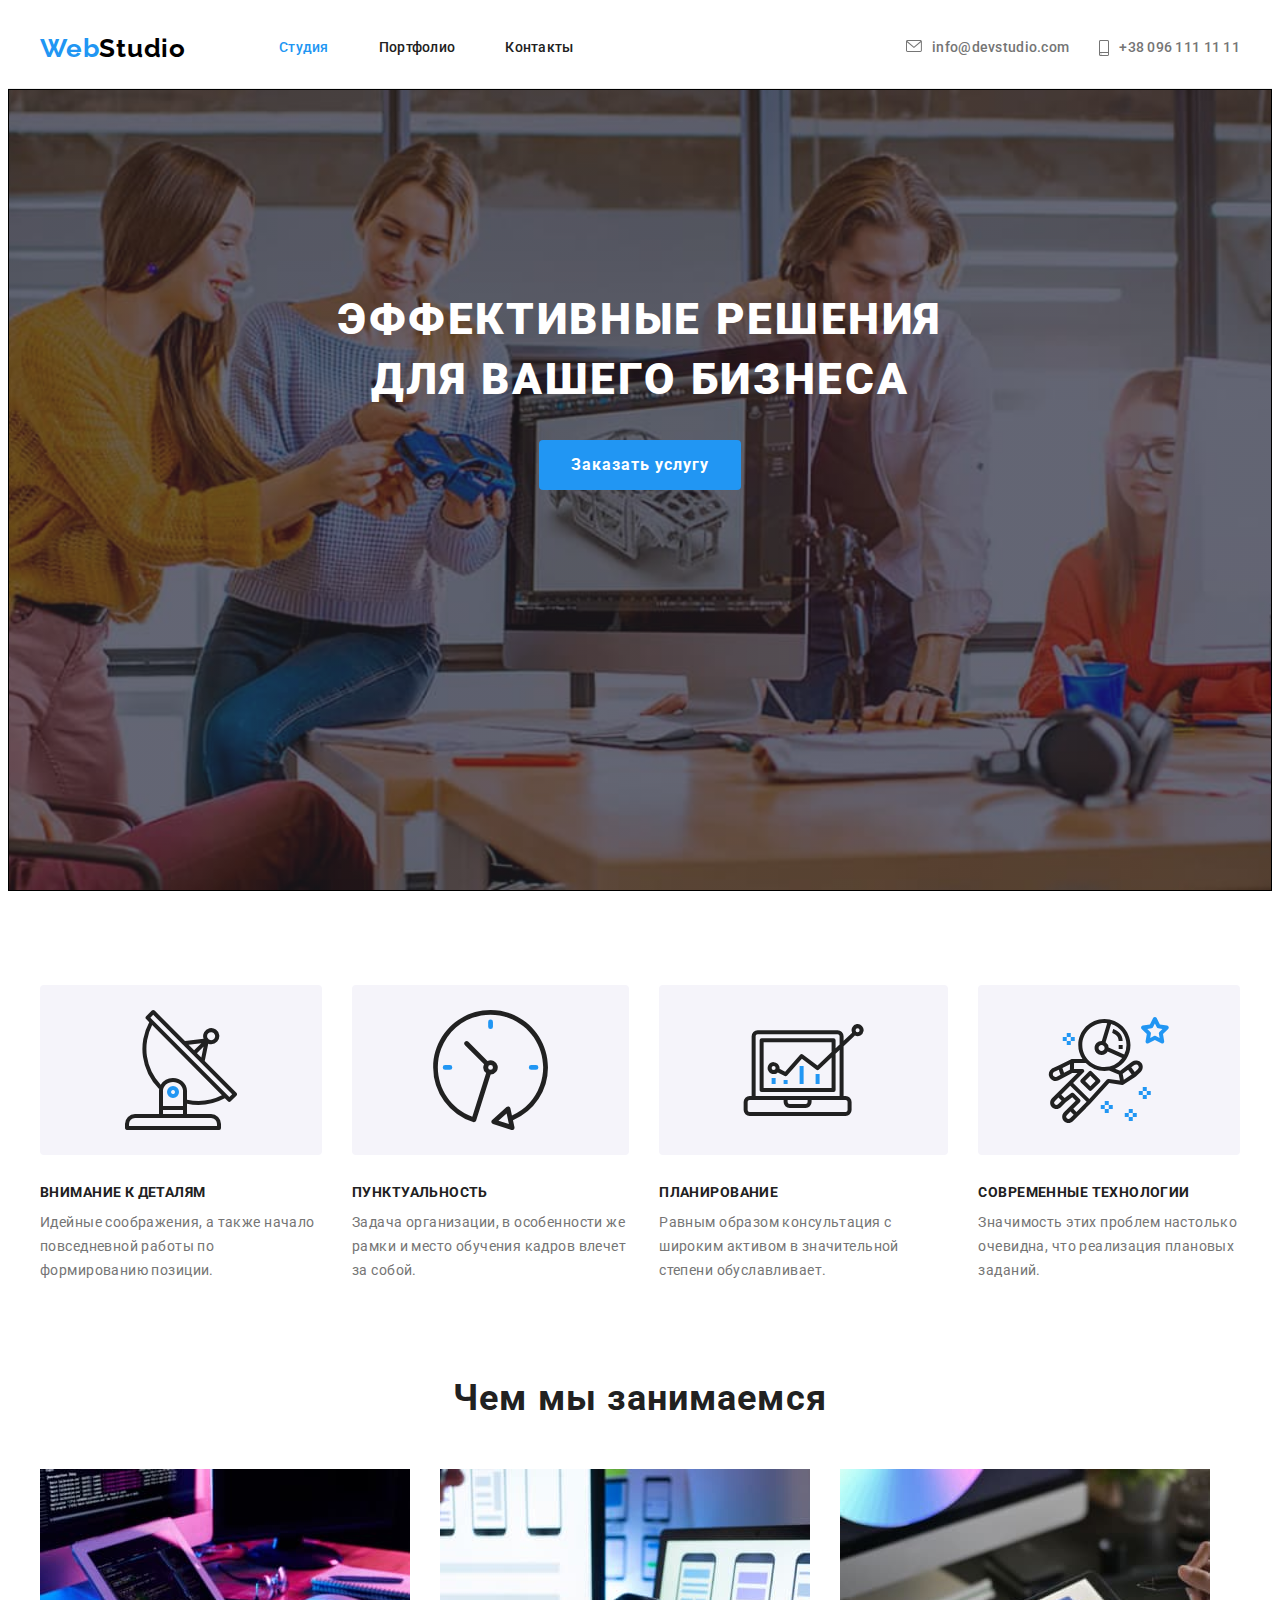
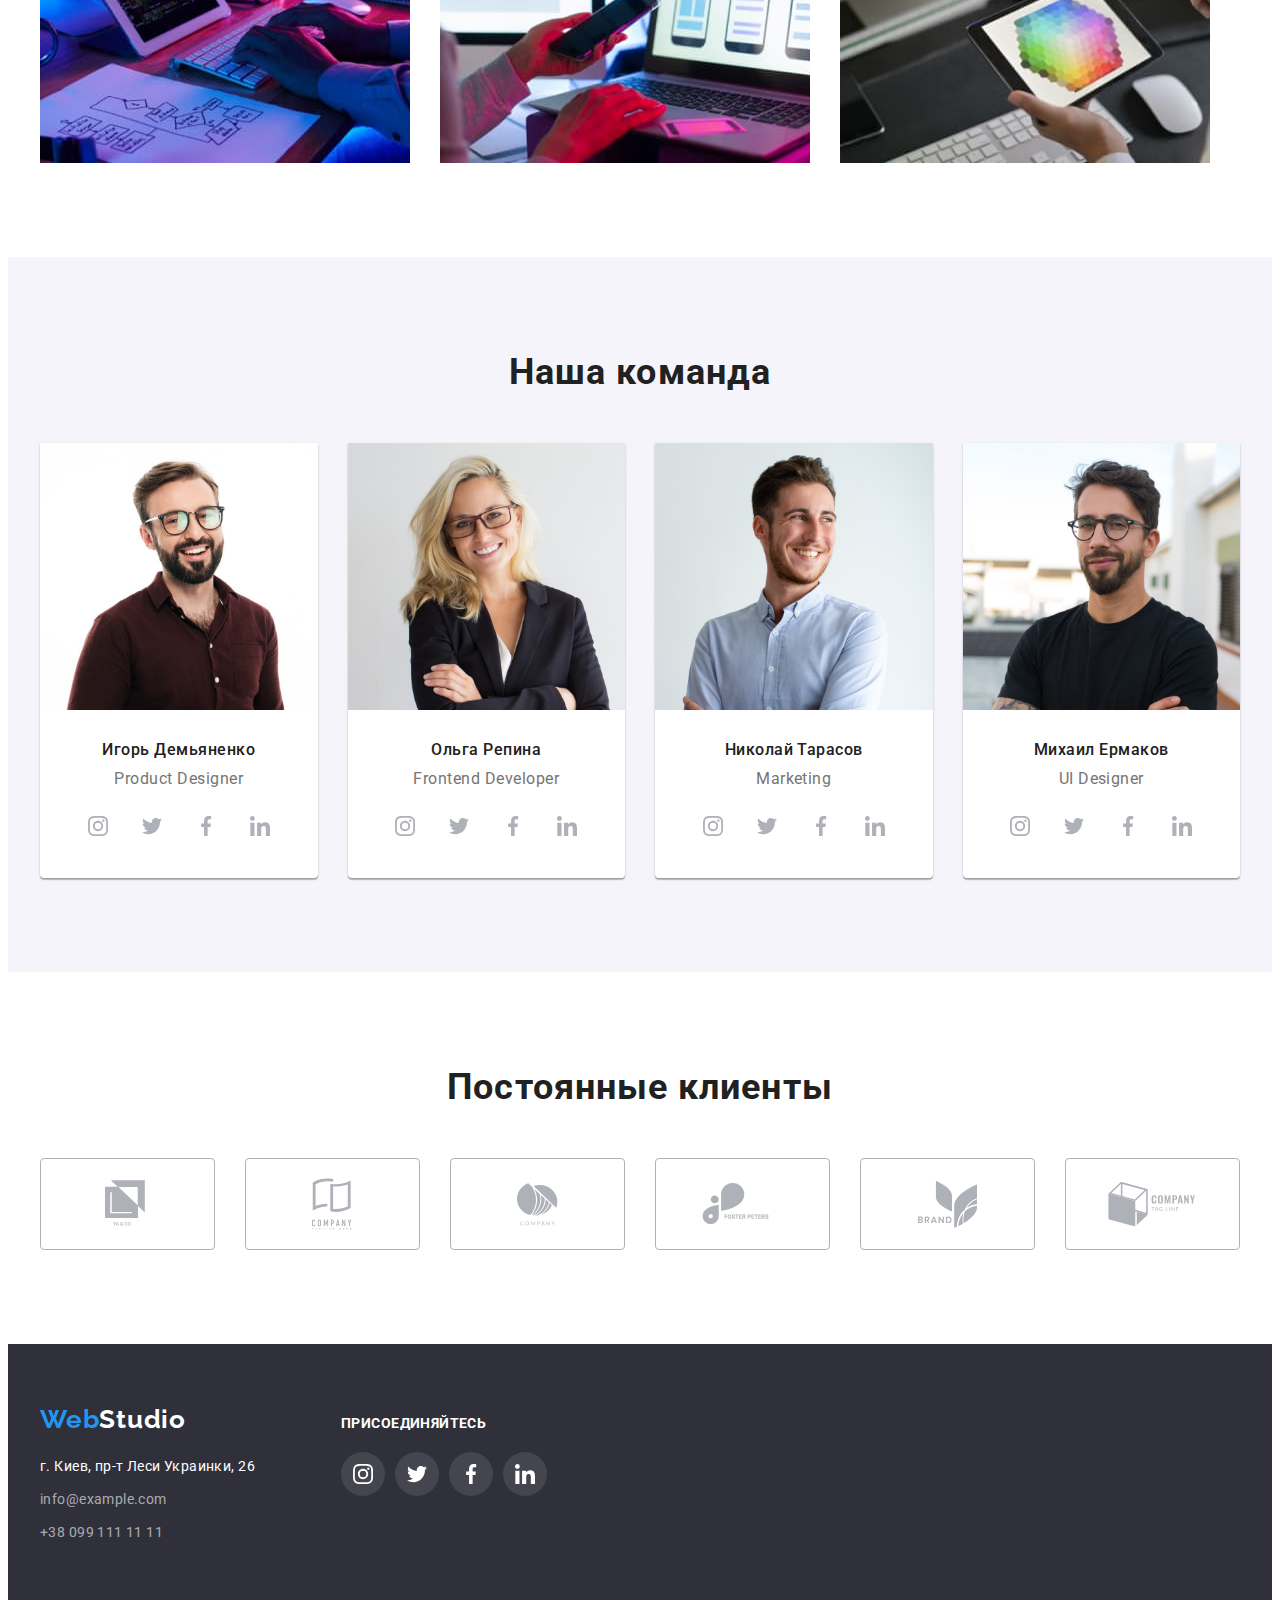
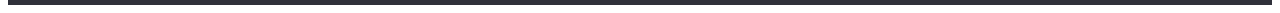
==== index.html @ 4f2e8335 "Homework No.5" ====
<!DOCTYPE html>
<html lang="ru">
  <head>
    <meta charset="UTF-8" />
    <meta name="viewport" content="width=device-width, initial-scale=1.0" />
    <title>Студия</title>
    <link
      rel="stylesheet"
      href="https://cdnjs.cloudflare.com/ajax/libs/modern-normalize/1.0.0/modern-normalize.min.css"
      integrity="sha512-ISS7cAi1PEhQ8jnbJpJZMd29NlhNj4AWYyLOSp2CE/CsHxTCu+r+t0D2yoJudVrd0/8fTVPUVDzY5Tvli75u/g=="
      crossorigin="anonymous"
    />
    <link rel="preconnect" href="https://fonts.gstatic.com" />
    <link
      href="https://fonts.googleapis.com/css2?family=Raleway:wght@700&family=Roboto:wght@400;500;700;900&display=swap"
      rel="stylesheet"
    />
    <link rel="stylesheet" href="./css/styles.css" />
  </head>

  <body>
    <!-- Шапка -->
    <header class="site-header">
      <div class="container">
        <nav class="site-nav">
          <a href="./index.html" class="logo"
            ><span class="logo-start">Web</span>Studio</a
          >
          <ul class="nav-list list">
            <li class="item">
              <a href="./index.html" class="nav-link current">Студия</a>
            </li>
            <li class="item">
              <a href="./portfolio.html" class="nav-link">Портфолио</a>
            </li>
            <li class="item"><a href="#" class="nav-link">Контакты</a></li>
          </ul>
        </nav>
        <ul class="header-contact list">
          <li class="item">
            <a href="mailto:info@devstudio.com" class="contact-link email">
              <svg class="link-icon" width="16" height="12">
                <use href="./images/sprite.svg#icon-envelope"></use>
              </svg>
              <span>info@devstudio.com</span>
            </a>
          </li>
          <li class="item">
            <a href="tel:+380961111111" class="contact-link phone">
              <svg class="link-icon" width="10" height="16">
                <use href="./images/sprite.svg#icon-smartphone"></use>
              </svg>
              <span>+38 096 111 11 11</span>
            </a>
          </li>
        </ul>
      </div>
    </header>

    <main>
      <!-- Герой -->
      <section class="section hero">
        <div class="overlay">
          <div class="title-container">
            <h1 class="hero-title">Эффективные решения для вашего бизнеса</h1>
          </div>
          <button class="hero-button" type="button">Заказать услугу</button>
        </div>
      </section>

      <!-- Секция преимуществ -->
      <section class="section features">
        <h2 class="section-title visually-hidden">Наши преимущества</h2>
        <div class="container">
          <ul class="feature-items list">
            <li class="item">
              <svg class="feature-icon" width="70" height="70">
                <use href="./images/sprite.svg#icon-antenna"></use>
              </svg>
              <h3 class="feature-heading">Внимание к деталям</h3>
              <p class="feature-details">
                Идейные соображения, а также начало повседневной работы по
                формированию позиции.
              </p>
            </li>
            <li class="item">
              <svg class="feature-icon" width="70" height="70">
                <use href="./images/sprite.svg#icon-clock"></use>
              </svg>
              <h3 class="feature-heading">Пунктуальность</h3>
              <p class="feature-details">
                Задача организации, в особенности же рамки и место обучения
                кадров влечет за собой.
              </p>
            </li>
            <li class="item">
              <svg class="feature-icon" width="70" height="70">
                <use href="./images/sprite.svg#icon-diagram"></use>
              </svg>
              <h3 class="feature-heading">Планирование</h3>
              <p class="feature-details">
                Равным образом консультация с широким активом в значительной
                степени обуславливает.
              </p>
            </li>
            <li class="item">
              <svg class="feature-icon" width="70" height="70">
                <use href="./images/sprite.svg#icon-astronaut"></use>
              </svg>
              <h3 class="feature-heading">Современные технологии</h3>
              <p class="feature-details">
                Значимость этих проблем настолько очевидна, что реализация
                плановых заданий.
              </p>
            </li>
          </ul>
        </div>
      </section>

      <!-- Секция Чем мы занимаемся -->
      <section class="section business">
        <div class="container">
          <h2 class="section-title">Чем мы занимаемся</h2>
          <ul class="business-items list">
            <li class="item">
              <img
                class="photo"
                src="./images/img-our-business1.jpg"
                alt="Разработчик десктопных приложений за работой"
                width="370"
              />
            </li>
            <li class="item">
              <img
                class="photo"
                src="./images/img-our-business2.jpg"
                alt="Разработчик мобильных приложений за работой"
                width="370"
              />
            </li>
            <li class="item">
              <img
                class="photo"
                src="./images/img-our-business3.jpg"
                alt="Дизайнер за работой"
                width="370"
              />
            </li>
          </ul>
        </div>
      </section>

      <!-- Секция Наша команда -->
      <section class="section team">
        <div class="container">
          <h2 class="section-title">Наша команда</h2>
          <ul class="team-members list">
            <li class="item">
              <img
                class="photo"
                src="./images/photo-igor-demyanenko.jpg"
                alt="Фото нашего сотрудника (Игорь)"
                width="270"
              />
              <h3 class="team-member">Игорь Демьяненко</h3>
              <p class="team-position">Product Designer</p>
              <ul class="social-links list">
                <li class="item">
                  <a href="" class="social-link">
                    <svg class="social-icon" width="20" height="20">
                      <use href="./images/sprite.svg#icon-instagram"></use>
                    </svg>
                  </a>
                </li>
                <li class="item">
                  <a href="" class="social-link">
                    <svg class="social-icon" width="20" height="20">
                      <use href="./images/sprite.svg#icon-twitter"></use>
                    </svg>
                  </a>
                </li>
                <li class="item">
                  <a href="" class="social-link">
                    <svg class="social-icon" width="20" height="20">
                      <use href="./images/sprite.svg#icon-facebook"></use>
                    </svg>
                  </a>
                </li>
                <li class="item">
                  <a href="" class="social-link">
                    <svg class="social-icon" width="20" height="20">
                      <use href="./images/sprite.svg#icon-linkedin"></use>
                    </svg>
                  </a>
                </li>
              </ul>
            </li>
            <li class="item">
              <img
                class="photo"
                src="./images/photo-olga-repina.jpg"
                alt="Фото нашего сотрудника (Ольга)"
                width="270"
              />
              <h3 class="team-member">Ольга Репина</h3>
              <p class="team-position">Frontend Developer</p>
              <ul class="social-links list">
                <li class="item">
                  <a href="" class="social-link">
                    <svg class="social-icon" width="20" height="20">
                      <use href="./images/sprite.svg#icon-instagram"></use>
                    </svg>
                  </a>
                </li>
                <li class="item">
                  <a href="" class="social-link">
                    <svg class="social-icon" width="20" height="20">
                      <use href="./images/sprite.svg#icon-twitter"></use>
                    </svg>
                  </a>
                </li>
                <li class="item">
                  <a href="" class="social-link">
                    <svg class="social-icon" width="20" height="20">
                      <use href="./images/sprite.svg#icon-facebook"></use>
                    </svg>
                  </a>
                </li>
                <li class="item">
                  <a href="" class="social-link">
                    <svg class="social-icon" width="20" height="20">
                      <use href="./images/sprite.svg#icon-linkedin"></use>
                    </svg>
                  </a>
                </li>
              </ul>
            </li>
            <li class="item">
              <img
                class="photo"
                src="./images/photo-nikolay-tarasov.jpg"
                alt="Фото нашего сотрудника (Николай)"
                width="270"
              />
              <h3 class="team-member">Николай Тарасов</h3>
              <p class="team-position">Marketing</p>
              <ul class="social-links list">
                <li class="item">
                  <a href="" class="social-link">
                    <svg class="social-icon" width="20" height="20">
                      <use href="./images/sprite.svg#icon-instagram"></use>
                    </svg>
                  </a>
                </li>
                <li class="item">
                  <a href="" class="social-link">
                    <svg class="social-icon" width="20" height="20">
                      <use href="./images/sprite.svg#icon-twitter"></use>
                    </svg>
                  </a>
                </li>
                <li class="item">
                  <a href="" class="social-link">
                    <svg class="social-icon" width="20" height="20">
                      <use href="./images/sprite.svg#icon-facebook"></use>
                    </svg>
                  </a>
                </li>
                <li class="item">
                  <a href="" class="social-link">
                    <svg class="social-icon" width="20" height="20">
                      <use href="./images/sprite.svg#icon-linkedin"></use>
                    </svg>
                  </a>
                </li>
              </ul>
            </li>
            <li class="item">
              <img
                class="photo"
                src="./images/photo-mikhail-yermakov.jpg"
                alt="Фото нашего сотрудника (Михаил)"
                width="270"
              />
              <h3 class="team-member">Михаил Ермаков</h3>
              <p class="team-position">UI Designer</p>
              <ul class="social-links list">
                <li class="item">
                  <a href="" class="social-link">
                    <svg class="social-icon" width="20" height="20">
                      <use href="./images/sprite.svg#icon-instagram"></use>
                    </svg>
                  </a>
                </li>
                <li class="item">
                  <a href="" class="social-link">
                    <svg class="social-icon" width="20" height="20">
                      <use href="./images/sprite.svg#icon-twitter"></use>
                    </svg>
                  </a>
                </li>
                <li class="item">
                  <a href="" class="social-link">
                    <svg class="social-icon" width="20" height="20">
                      <use href="./images/sprite.svg#icon-facebook"></use>
                    </svg>
                  </a>
                </li>
                <li class="item">
                  <a href="" class="social-link">
                    <svg class="social-icon" width="20" height="20">
                      <use href="./images/sprite.svg#icon-linkedin"></use>
                    </svg>
                  </a>
                </li>
              </ul>
            </li>
          </ul>
        </div>
      </section>
    </main>

    <!-- Секция Постоянные клиенты -->
    <section class="section clients">
      <div class="container">
        <h2 class="section-title">Постоянные клиенты</h2>
        <ul class="client-list list">
          <li class="item">
            <a href="#" class="client-link">
              <svg class="link-icon" width="44" height="49">
                <use href="./images/sprite.svg#icon-logo-1"></use>
              </svg>
            </a>
          </li>
          <li class="item">
            <a href="#" class="client-link">
              <svg class="link-icon" width="40" height="52">
                <use href="./images/sprite.svg#icon-logo-2"></use>
              </svg>
            </a>
          </li>
          <li class="item">
            <a href="#" class="client-link">
              <svg class="link-icon" width="41" height="43">
                <use href="./images/sprite.svg#icon-logo-3"></use>
              </svg>
            </a>
          </li>
          <li class="item">
            <a href="#" class="client-link">
              <svg class="link-icon" width="80" height="42">
                <use href="./images/sprite.svg#icon-logo-4"></use>
              </svg>
            </a>
          </li>
          <li class="item">
            <a href="#" class="client-link">
              <svg class="link-icon" width="59" height="47">
                <use href="./images/sprite.svg#icon-logo-5"></use>
              </svg>
            </a>
          </li>
          <li class="item">
            <a href="#" class="client-link">
              <svg class="link-icon" width="88" height="45">
                <use href="./images/sprite.svg#icon-logo-6"></use>
              </svg>
            </a>
          </li>
        </ul>
      </div>
    </section>

    <!-- Подвал -->
    <footer class="site-footer">
      <div class="container">
        <div>
          <a href="./index.html" class="logo"
            ><span class="logo-start">Web</span>Studio</a
          >
          <address class="address">
            <ul class="footer-contact list">
              <li class="item">г. Киев, пр-т Леси Украинки, 26</li>
              <li class="item">
                <a href="mailto:info@example.com" class="link">
                  info@example.com
                </a>
              </li>
              <li class="item">
                <a href="tel:+380991111111" class="link"> +38 099 111 11 11 </a>
              </li>
            </ul>
          </address>
        </div>
        <div class="social-container">
          <p class="join-text">присоединяйтесь</p>
          <ul class="social-links list">
            <li class="item">
              <a href="" class="social-link">
                <svg class="social-icon" width="20" height="20">
                  <use href="./images/sprite.svg#icon-instagram"></use>
                </svg>
              </a>
            </li>
            <li class="item">
              <a href="" class="social-link">
                <svg class="social-icon" width="20" height="20">
                  <use href="./images/sprite.svg#icon-twitter"></use>
                </svg>
              </a>
            </li>
            <li class="item">
              <a href="" class="social-link">
                <svg class="social-icon" width="20" height="20">
                  <use href="./images/sprite.svg#icon-facebook"></use>
                </svg>
              </a>
            </li>
            <li class="item">
              <a href="" class="social-link">
                <svg class="social-icon" width="20" height="20">
                  <use href="./images/sprite.svg#icon-linkedin"></use>
                </svg>
              </a>
            </li>
          </ul>
        </div>
      </div>
    </footer>
  </body>
</html>
---- css/styles.css ----
/* Палитра цветов макета */
:root {
  --main-bg-color: #ffffff;
  --dark-bg-color: #2f303a;
  --pale-bg-color: #f5f4fa;
  --hero-bg-color: #c4c4c4;
  --overlay-shading-color: rgba(47, 48, 58, 0.4);
  --btn-bg-color: #f5f4fa;
  --primary-text-color: #757575;
  --inverse-text-color: #ffffff;
  --title-text-color: #212121;
  --nav-link-color: #212121;
  --logo-black-color: #000000;
  --footer-address-color: rgba(255, 255, 255, 0.6);
  --footer-social-color: rgba(255, 255, 255, 0.1);
  --accent-color: #2196f3;
  --border-color: #eeeeee;
  --border-black-color: #000000;
  --icon-color: #afb1b8;
}

/*-------Общие стили-------*/

/* Общие объявления */
body {
  background-color: var(--main-bg-color);
  color: var(--primary-text-color);

  font-family: Roboto, sans-serif;
  font-style: normal;
}

.container {
  margin-left: auto;
  margin-right: auto;
  width: 1200px;
  padding-left: 15px;
  padding-right: 15px;
}

.section {
  padding-top: 94px;
  padding-bottom: 94px;
}

.list {
  list-style: none;
  padding: 0;
  margin: 0;
}

.social-link {
  display: flex;
  justify-content: center;
  align-items: center;
  height: 44px;
  width: 44px;
  border-radius: 50%;
}

.visually-hidden {
  position: absolute;
  clip: rect(0 0 0 0);
  width: 1px;
  height: 1px;
  margin: -1px;
}

/* Логотип */

.logo {
  text-decoration: none;
  font-family: Raleway, sans-serif;
  font-weight: 700;
  font-size: 26px;
  line-height: 1.19;
  letter-spacing: 0.03em;
}

header .logo {
  color: var(--logo-black-color);
}

footer .logo {
  display: inline-block;
  color: var(--inverse-text-color);
  margin-bottom: 20px;
}

.logo-start {
  color: var(--accent-color);
}

/* Шапка */

.site-header .container {
  display: flex;
  align-items: center;
}

.site-nav {
  display: flex;
  align-items: center;
  margin-right: auto;
}

.nav-list {
  display: flex;
}

.nav-list > .item + .item {
  margin-left: 50px;
}

.nav-list > .item:first-child {
  margin-left: 93px;
}

.header-contact {
  display: flex;
}

.header-contact > .item + .item {
  margin-left: 30px;
}

.nav-list .nav-link {
  display: block;
  padding-top: 32px;
  padding-bottom: 32px;

  color: var(--nav-link-color);

  text-decoration: none;
  font-weight: 500;
  font-size: 14px;
  line-height: 1.14;
  letter-spacing: 0.02em;
}

.site-header .contact-link {
  display: flex;
  padding-top: 32px;
  padding-bottom: 32px;

  color: var(--primary-text-color);

  text-decoration: none;
  font-weight: 500;
  font-size: 14px;
  line-height: 1.14;
  letter-spacing: 0.02em;
}

.site-header .link-icon {
  margin-right: 10px;
}

/* Реализация иконок с помощью псевдоэлемента ::before */
/*.site-header .contact-link::before {
  display: inline-flex;
  height: 16px;
  margin-right: 10px;
  content: '';
  background-repeat: no-repeat;
  background-position: bottom right;
}

.contact-link.phone::before {
  width: 12px;
  background-image: url(../images/svg/smartphone.svg);
}

.contact-link.email::before {
  width: 16px;
  background-image: url(../images/svg/envelope.svg); 
} */

.nav-link.current {
  color: var(--accent-color);
}

.nav-link:hover,
.nav-link:focus,
.contact-link:hover,
.contact-link:focus {
  color: var(--accent-color);
  cursor: pointer;
}

.link-icon {
  fill: currentColor;
}

.site-header {
  border-bottom: 1px solid var(--border-color);
}

/* Подвал */

.site-footer {
  padding-top: 60px;
  padding-bottom: 60px;
  background-color: var(--dark-bg-color);
}

.site-footer .container {
  display: flex;
}

.site-footer .social-links {
  display: flex;
}

.social-container {
  padding-top: 12px;
  margin-left: 70px;
}

.social-container .item.item:not(:last-child) {
  margin-right: 10px;
}

.social-container .social-link {
  background-color: var(--footer-social-color);
  color: var(--inverse-text-color);
}

.social-container .social-icon {
  fill: currentColor;
}

.social-container .social-link:hover,
.social-container .social-link:focus {
  background-color: var(--accent-color);
}

.join-text {
  display: block;
  margin-top: 0;
  margin-bottom: 20px;

  color: var(--inverse-text-color);

  font-weight: 700;
  font-size: 14px;
  line-height: 1.14;
  letter-spacing: 0.03em;
  text-transform: uppercase;
}

.address {
  min-width: 231px;

  color: var(--inverse-text-color);

  font-style: inherit;
  font-weight: 400;
  font-size: 14px;
  line-height: 1.71;
  letter-spacing: 0.03em;
}

.footer-contact .link {
  color: var(--footer-address-color);
  text-decoration: none;
}

.footer-contact .item + .item {
  margin-top: 9px;
}

/* -------Стили для страницы Студия------- */

/* Герой */

.section.hero {
  padding-top: 0;
  padding-bottom: 0;

  background-color: var(--hero-bg-color);
}

.overlay {
  height: 600px;
  max-width: 1600px;
  margin-left: auto;
  margin-right: auto;
  padding-top: 200px;

  border: 1px solid var(--border-black-color);
  background-image: linear-gradient(
      to right,
      var(--overlay-shading-color),
      var(--overlay-shading-color)
    ),
    url(../images/background.jpg);
  background-size: cover;
  background-position: center;
  background-repeat: no-repeat;

  text-align: center;
}

.hero .title-container {
  max-width: 700px;
  margin-left: auto;
  margin-right: auto;
  margin-bottom: 30px;
}

.hero-title {
  margin: 0;

  color: var(--inverse-text-color);

  font-weight: 900;
  font-size: 44px;
  line-height: 1.36;
  letter-spacing: 0.06em;
  text-transform: uppercase;
}

.hero-button {
  display: inline-block;
  padding: 10px 32px;

  background-color: var(--accent-color);
  color: var(--inverse-text-color);
  border-radius: 4px;
  border: none;

  font-family: inherit;
  font-weight: 700;
  font-size: 16px;
  line-height: 1.87;
  text-align: center;
  letter-spacing: 0.06em;
}

.hero-button:hover {
  cursor: pointer;
}

/* Секция преимуществ */

.feature-items {
  display: flex;
}

.feature-items .item {
  flex-basis: calc((100%-3 * 30) / 3);
}

.feature-items .item:not(:last-child) {
  margin-right: 30px;
}

.feature-icon {
  display: block;
  width: 100%;
  height: 120px;
  padding: 25px 0;
  margin-bottom: 30px;

  background-color: var(--pale-bg-color);
  border-radius: 4px;
}

/* Реализация иконок с помощью псевдоэлемента ::before */
/* .feature-items .item::before {
  display: block;
  height: 120px;
  margin-bottom: 30px;
  content: '';
  background-repeat: no-repeat;
  background-position: center;
  background-color: var(--pale-bg-color);
}

.feature-items .item:nth-child(1):before {
  background-image: url(../images/svg/antenna.svg);
}

.feature-items .item:nth-child(2):before {
  background-image: url(../images/svg/clock.svg);
}

.feature-items .item:nth-child(3):before {
  background-image: url(../images/svg/diagram.svg);
}

.feature-items .item:nth-child(4):before {
  background-image: url(../images/svg/astronaut.svg);
} */

.feature-heading {
  margin-top: 0;
  margin-bottom: 10px;
  color: var(--title-text-color);
  font-weight: 700;
  font-size: 14px;
  line-height: 1.14;
  text-transform: uppercase;
  letter-spacing: 0.03em;
}

.feature-details {
  margin-top: 0;
  margin-bottom: 0;
  font-weight: 400;
  font-size: 14px;
  line-height: 1.71;
  letter-spacing: 0.03em;
}

/* Секция Чем мы занимаемся */

.section.business {
  padding-top: 0;
}

.section-title {
  margin-top: 0;
  margin-bottom: 50px;
  color: var(--title-text-color);
  font-weight: 700;
  font-size: 36px;
  line-height: 1.17;
  text-align: center;
  letter-spacing: 0.03em;
}

.business-items {
  display: flex;
}

.business-items .photo {
  display: block;
  width: 100%;
}

.business-items .item:not(:last-child) {
  margin-right: 30px;
}

/* Секция Наша команда */

.section.team {
  background-color: var(--pale-bg-color);
}

.team-members {
  display: flex;
}

.team-members > .item {
  border-radius: 0px 0px 4px 4px;
  background-color: var(--main-bg-color);
  box-shadow: 0px 1px 3px rgba(0, 0, 0, 0.12), 0px 1px 1px rgba(0, 0, 0, 0.14),
    0px 2px 1px rgba(0, 0, 0, 0.2);
}

.team-members > .item:not(:last-child) {
  margin-right: 30px;
}

.team-members .photo {
  display: block;
  width: 100%;
  margin-bottom: 30px;
}

.team-member {
  margin-top: 0;
  margin-bottom: 10px;

  color: var(--title-text-color);
  font-weight: 500;
  font-size: 16px;
  line-height: 1.19;
  text-align: center;
  letter-spacing: 0.03em;
}

.team-position {
  margin-top: 0;
  margin-bottom: 0;

  font-weight: 400;
  font-size: 16px;
  line-height: 1.19;
  text-align: center;
  letter-spacing: 0.03em;
}

.team-members .social-links {
  display: flex;
  justify-content: center;
  align-items: center;
  padding: 16px 0 30px;
}

.team-members .social-link {
  background-color: var(--main-bg-color);
  color: var(--icon-color);
}

.team-members .social-links .item:not(:last-child) {
  margin-right: 10px;
}

.team-members .social-icon {
  fill: currentColor;
}

.team-members .social-link:hover,
.team-members .social-link:focus {
  background-color: var(--accent-color);
  color: var(--inverse-text-color);
}

/* Секция Постоянные клиенты */

.client-list {
  display: flex;
}

.client-list .item {
  flex-basis: calc((100% - 5 * 30px) / 6);
}

.client-list .item:not(:last-child) {
  margin-right: 30px;
}

.client-list .client-link {
  display: flex;
  justify-content: center;
  align-items: center;
  height: 90px;

  border: 1px solid var(--icon-color);
  border-radius: 4px;
  color: var(--icon-color);

  outline-color: var(--accent-color);
}

.client-list .link-icon {
  fill: currentColor;
}

.client-list .client-link:hover,
.client-list .client-link:focus {
  border-color: var(--accent-color);
  color: var(--accent-color);
  cursor: pointer;
}

/* -------Стили для страницы Портфолио------- */

/* Секция Примеры работ*/

.filter-container {
  display: flex;
  justify-content: center;
  margin-bottom: 50px;
}

.filter-button {
  display: inline-block;
  padding: 6px 22px;

  background-color: var(--btn-bg-color);
  color: var(--title-text-color);
  border-radius: 4px;
  border: none;
  outline: none;

  font-family: inherit;
  font-weight: 500;
  font-size: 16px;
  line-height: 1.62;
  text-align: center;
  letter-spacing: 0.03em;
}

.filter-container .item:not(:last-child) {
  margin-right: 8px;
}

.filter-button.btn-active,
.filter-button:hover,
.filter-button:focus {
  background-color: var(--accent-color);
  color: var(--inverse-text-color);
  cursor: pointer;
  box-shadow: 0px 3px 1px rgba(0, 0, 0, 0.1), 0px 1px 2px rgba(0, 0, 0, 0.08),
    0px 2px 2px rgba(0, 0, 0, 0.12);
}

.works-samples {
  display: flex;
  flex-wrap: wrap;
}

.works-samples .item {
  flex-basis: calc((100% - 2 * 30px) / 3);
}

.works-samples .item:not(:nth-child(3n)) {
  margin-right: 30px;
}

.works-samples .item:not(:nth-last-child(-n + 3)) {
  margin-bottom: 30px;
}

.work-link:hover,
.work-link:focus {
  box-shadow: 0px 1px 1px rgba(0, 0, 0, 0.12), 0px 4px 4px rgba(0, 0, 0, 0.06),
    1px 4px 6px rgba(0, 0, 0, 0.16);
}

.work-link {
  display: block;
  text-decoration: none;
  outline: none;
  cursor: pointer;
}

.works-samples .photo {
  display: block;
  width: 100%;
}

.work-title {
  padding: 20px 24px;
  border-right: 1px solid var(--border-color);
  border-bottom: 1px solid var(--border-color);
  border-left: 1px solid var(--border-color);
}

.work-name {
  margin-top: 0;
  margin-bottom: 4px;

  color: var(--title-text-color);
  font-weight: 700;
  font-size: 18px;
  line-height: 2;
  letter-spacing: 0.06em;
}

.work-category {
  margin-top: 0;
  margin-bottom: 0;

  color: var(--primary-text-color);
  font-weight: 400;
  font-size: 16px;
  line-height: 1.87;
  letter-spacing: 0.03em;
}
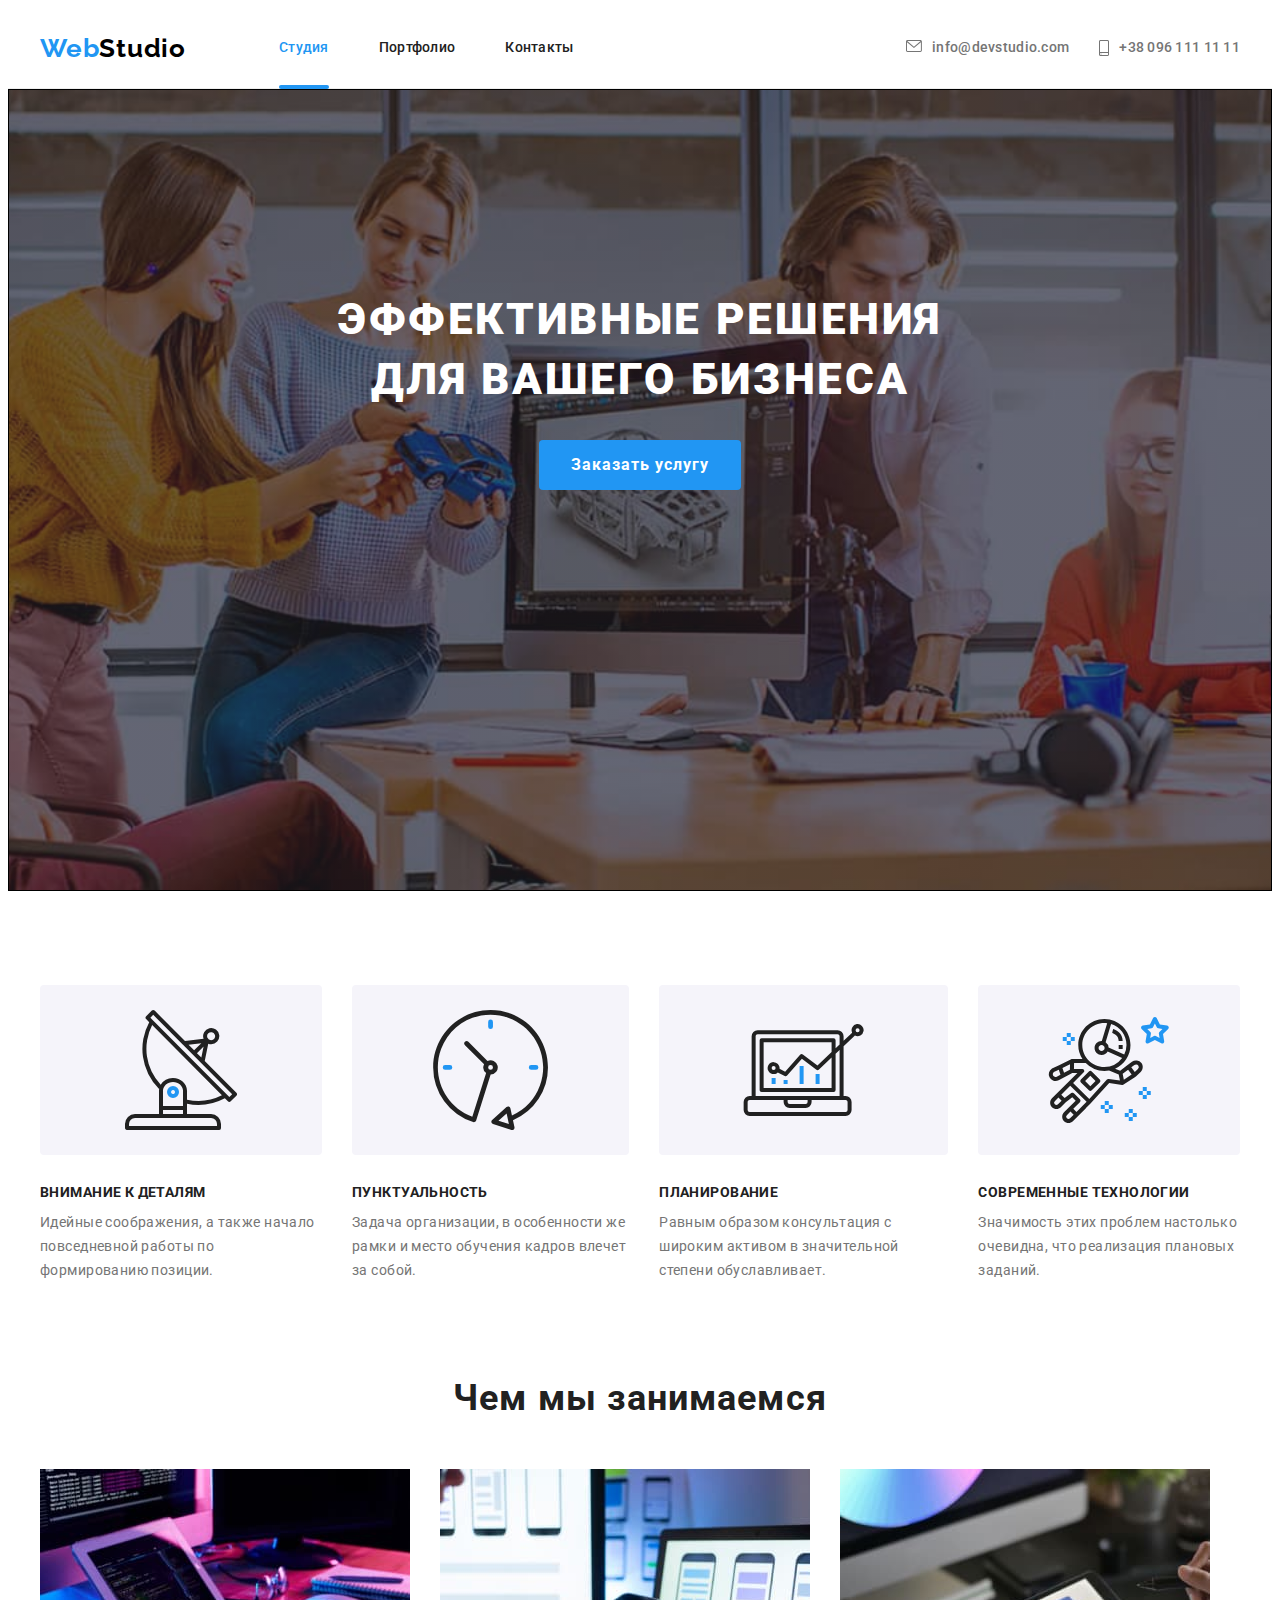
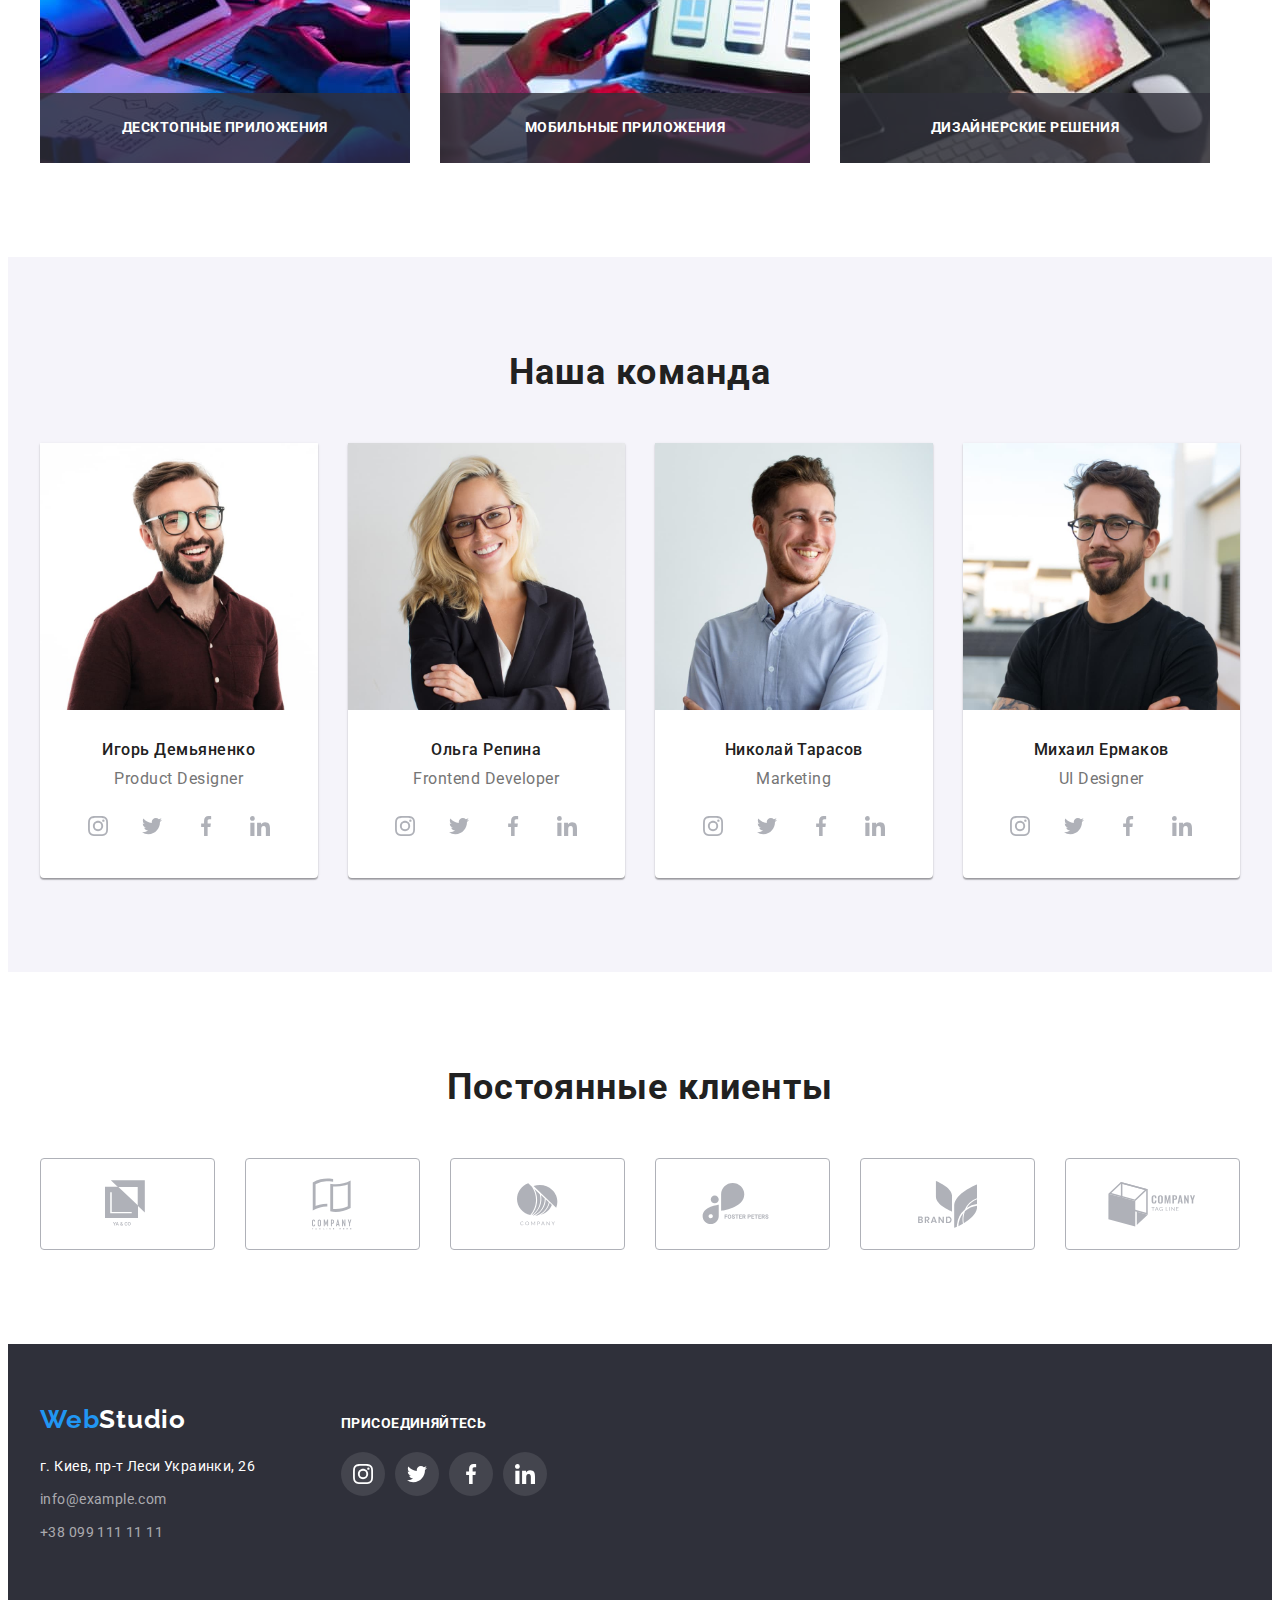
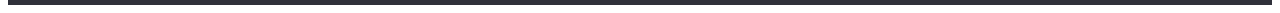
==== commit 460ca171: "Homework No.5" ====
--- a/index.html
+++ b/index.html
@@ -64,7 +64,9 @@
           <div class="title-container">
             <h1 class="hero-title">Эффективные решения для вашего бизнеса</h1>
           </div>
-          <button class="hero-button" type="button">Заказать услугу</button>
+          <button class="hero-button" type="button" data-modal-open>
+            Заказать услугу
+          </button>
         </div>
       </section>
 
@@ -123,28 +125,43 @@
           <h2 class="section-title">Чем мы занимаемся</h2>
           <ul class="business-items list">
             <li class="item">
-              <img
-                class="photo"
-                src="./images/img-our-business1.jpg"
-                alt="Разработчик десктопных приложений за работой"
-                width="370"
-              />
-            </li>
-            <li class="item">
-              <img
-                class="photo"
-                src="./images/img-our-business2.jpg"
-                alt="Разработчик мобильных приложений за работой"
-                width="370"
-              />
-            </li>
-            <li class="item">
-              <img
-                class="photo"
-                src="./images/img-our-business3.jpg"
-                alt="Дизайнер за работой"
-                width="370"
-              />
+              <div class="business-thumb">
+                <img
+                  class="photo"
+                  src="./images/img-our-business1.jpg"
+                  alt="Разработчик десктопных приложений за работой"
+                  width="370"
+                />
+                <div class="title-overlay">
+                  <p class="business-title">Десктопные приложения</p>
+                </div>
+              </div>
+            </li>
+            <li class="item">
+              <div class="business-thumb">
+                <img
+                  class="photo"
+                  src="./images/img-our-business2.jpg"
+                  alt="Разработчик мобильных приложений за работой"
+                  width="370"
+                />
+                <div class="title-overlay">
+                  <p class="business-title">Мобильные приложения</p>
+                </div>
+              </div>
+            </li>
+            <li class="item">
+              <div class="business-thumb">
+                <img
+                  class="photo"
+                  src="./images/img-our-business3.jpg"
+                  alt="Дизайнер за работой"
+                  width="370"
+                />
+                <div class="title-overlay">
+                  <p class="business-title">Дизайнерские решения</p>
+                </div>
+              </div>
             </li>
           </ul>
         </div>
@@ -427,5 +444,13 @@
         </div>
       </div>
     </footer>
+    <div class="backdrop is-hidden" data-modal>
+      <div class="modal">
+        <button class="modal-close-btn" type="button" data-modal-close>
+          x
+        </button>
+      </div>
+    </div>
+    <script src="./js/modal.js"></script>
   </body>
 </html>
--- a/css/styles.css
+++ b/css/styles.css
@@ -5,6 +5,9 @@
   --pale-bg-color: #f5f4fa;
   --hero-bg-color: #c4c4c4;
   --overlay-shading-color: rgba(47, 48, 58, 0.4);
+  --overlay-text-color: rgba(47, 48, 58, 0.8);
+  --overlay-portfolio-color: rgba(33, 150, 243, 0.9);
+  --overlay-backdrop: rgba(0, 0, 0, 0.2);
   --btn-bg-color: #f5f4fa;
   --primary-text-color: #757575;
   --inverse-text-color: #ffffff;
@@ -56,6 +59,9 @@
   height: 44px;
   width: 44px;
   border-radius: 50%;
+
+  transition: background-color 250ms cubic-bezier(0.4, 0, 0.2, 1),
+    color 250ms cubic-bezier(0.4, 0, 0.2, 1);
 }
 
 .visually-hidden {
@@ -136,6 +142,8 @@
   font-size: 14px;
   line-height: 1.14;
   letter-spacing: 0.02em;
+
+  transition: color 250ms cubic-bezier(0.4, 0, 0.2, 1);
 }
 
 .site-header .contact-link {
@@ -150,6 +158,8 @@
   font-size: 14px;
   line-height: 1.14;
   letter-spacing: 0.02em;
+
+  transition: color 250ms cubic-bezier(0.4, 0, 0.2, 1);
 }
 
 .site-header .link-icon {
@@ -177,7 +187,20 @@
 } */
 
 .nav-link.current {
+  position: relative;
   color: var(--accent-color);
+}
+
+.nav-link.current::after {
+  content: '';
+  position: absolute;
+  width: 100%;
+  height: 4px;
+  left: 0;
+  bottom: -1px;
+
+  background-color: var(--accent-color);
+  border-radius: 2px;
 }
 
 .nav-link:hover,
@@ -444,6 +467,34 @@
   margin-right: 30px;
 }
 
+.business-thumb {
+  position: relative;
+  width: 100%;
+  height: 100%;
+}
+
+.title-overlay {
+  position: absolute;
+  width: 100%;
+  padding: 27px 0;
+  bottom: 0;
+
+  background-color: var(--overlay-text-color);
+}
+
+.business-title {
+  margin: 0;
+
+  color: var(--inverse-text-color);
+
+  font-weight: 700;
+  font-size: 14px;
+  line-height: 1.14;
+  text-align: center;
+  letter-spacing: 0.03em;
+  text-transform: uppercase;
+}
+
 /* Секция Наша команда */
 
 .section.team {
@@ -545,6 +596,9 @@
   color: var(--icon-color);
 
   outline-color: var(--accent-color);
+
+  transition: border-color 250ms cubic-bezier(0.4, 0, 0.2, 1),
+    color 250ms cubic-bezier(0.4, 0, 0.2, 1);
 }
 
 .client-list .link-icon {
@@ -584,6 +638,10 @@
   line-height: 1.62;
   text-align: center;
   letter-spacing: 0.03em;
+
+  transition: background-color 250ms cubic-bezier(0.4, 0, 0.2, 1),
+    color 250ms cubic-bezier(0.4, 0, 0.2, 1),
+    box-shadow 250ms cubic-bezier(0.4, 0, 0.2, 1);
 }
 
 .filter-container .item:not(:last-child) {
@@ -621,6 +679,11 @@
 .work-link:focus {
   box-shadow: 0px 1px 1px rgba(0, 0, 0, 0.12), 0px 4px 4px rgba(0, 0, 0, 0.06),
     1px 4px 6px rgba(0, 0, 0, 0.16);
+}
+
+.work-link:hover .works-overlay,
+.work-link:focus .works-overlay {
+  transform: translateY(-100%);
 }
 
 .work-link {
@@ -628,6 +691,8 @@
   text-decoration: none;
   outline: none;
   cursor: pointer;
+
+  transition: box-shadow 250ms cubic-bezier(0.4, 0, 0.2, 1);
 }
 
 .works-samples .photo {
@@ -663,3 +728,82 @@
   line-height: 1.87;
   letter-spacing: 0.03em;
 }
+
+.works-thumb {
+  position: relative;
+  width: 100%;
+  height: 100%;
+  overflow: hidden;
+}
+
+.works-overlay {
+  position: absolute;
+  display: flex;
+  align-items: center;
+  width: 100%;
+  height: 100%;
+  top: 100%;
+
+  padding: 0 24px;
+
+  background-color: var(--overlay-portfolio-color);
+
+  transition: transform 250ms cubic-bezier(0.4, 0, 0.2, 1);
+}
+
+.work-details {
+  padding: 0;
+
+  color: var(--inverse-text-color);
+
+  font-weight: 400;
+  font-size: 18px;
+  line-height: 1.56;
+  letter-spacing: 0.03em;
+}
+
+/* Модальное окно */
+
+.backdrop {
+  position: fixed;
+  left: 0;
+  top: 0;
+  width: 100%;
+  height: 100%;
+
+  opacity: 1;
+  background-color: var(--overlay-backdrop);
+
+  transition: opacity 250ms cubic-bezier(0.4, 0, 0.2, 1);
+}
+
+.backdrop.is-hidden {
+  opacity: 0;
+  pointer-events: none;
+  visibility: hidden;
+}
+
+.backdrop.is-hidden .modal {
+  transform: scale(1.1) translate(-50%, -50%);
+}
+
+.modal {
+  position: absolute;
+  width: 528px;
+  height: 581px;
+  left: 50%;
+  top: 50%;
+
+  background-color: var(--main-bg-color);
+
+  transform: scale(1) translate(-50%, -50%);
+  transition: transform 250ms cubic-bezier(0.4, 0, 0.2, 1);
+}
+
+.modal-close-btn {
+  position: absolute;
+  top: 8px;
+  right: 8px;
+  height: 30px;
+  width: 30px;
+}
